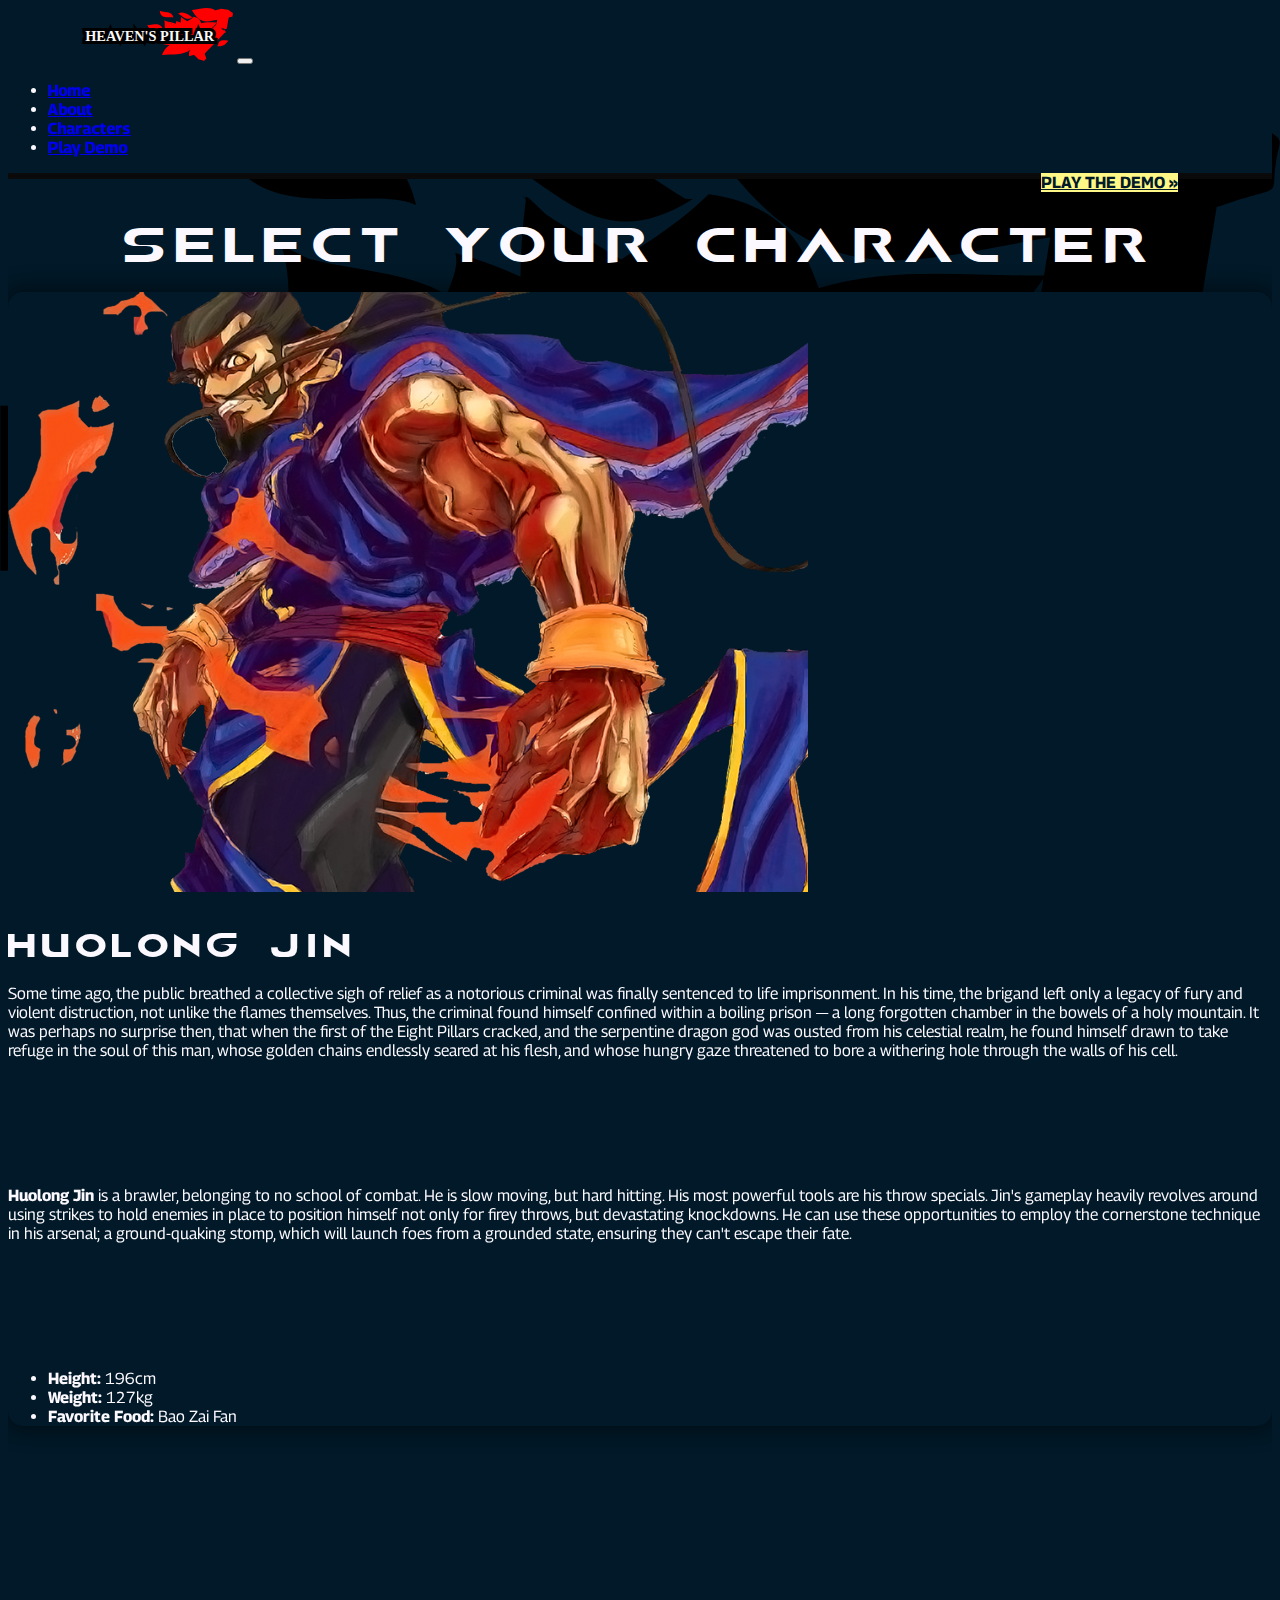
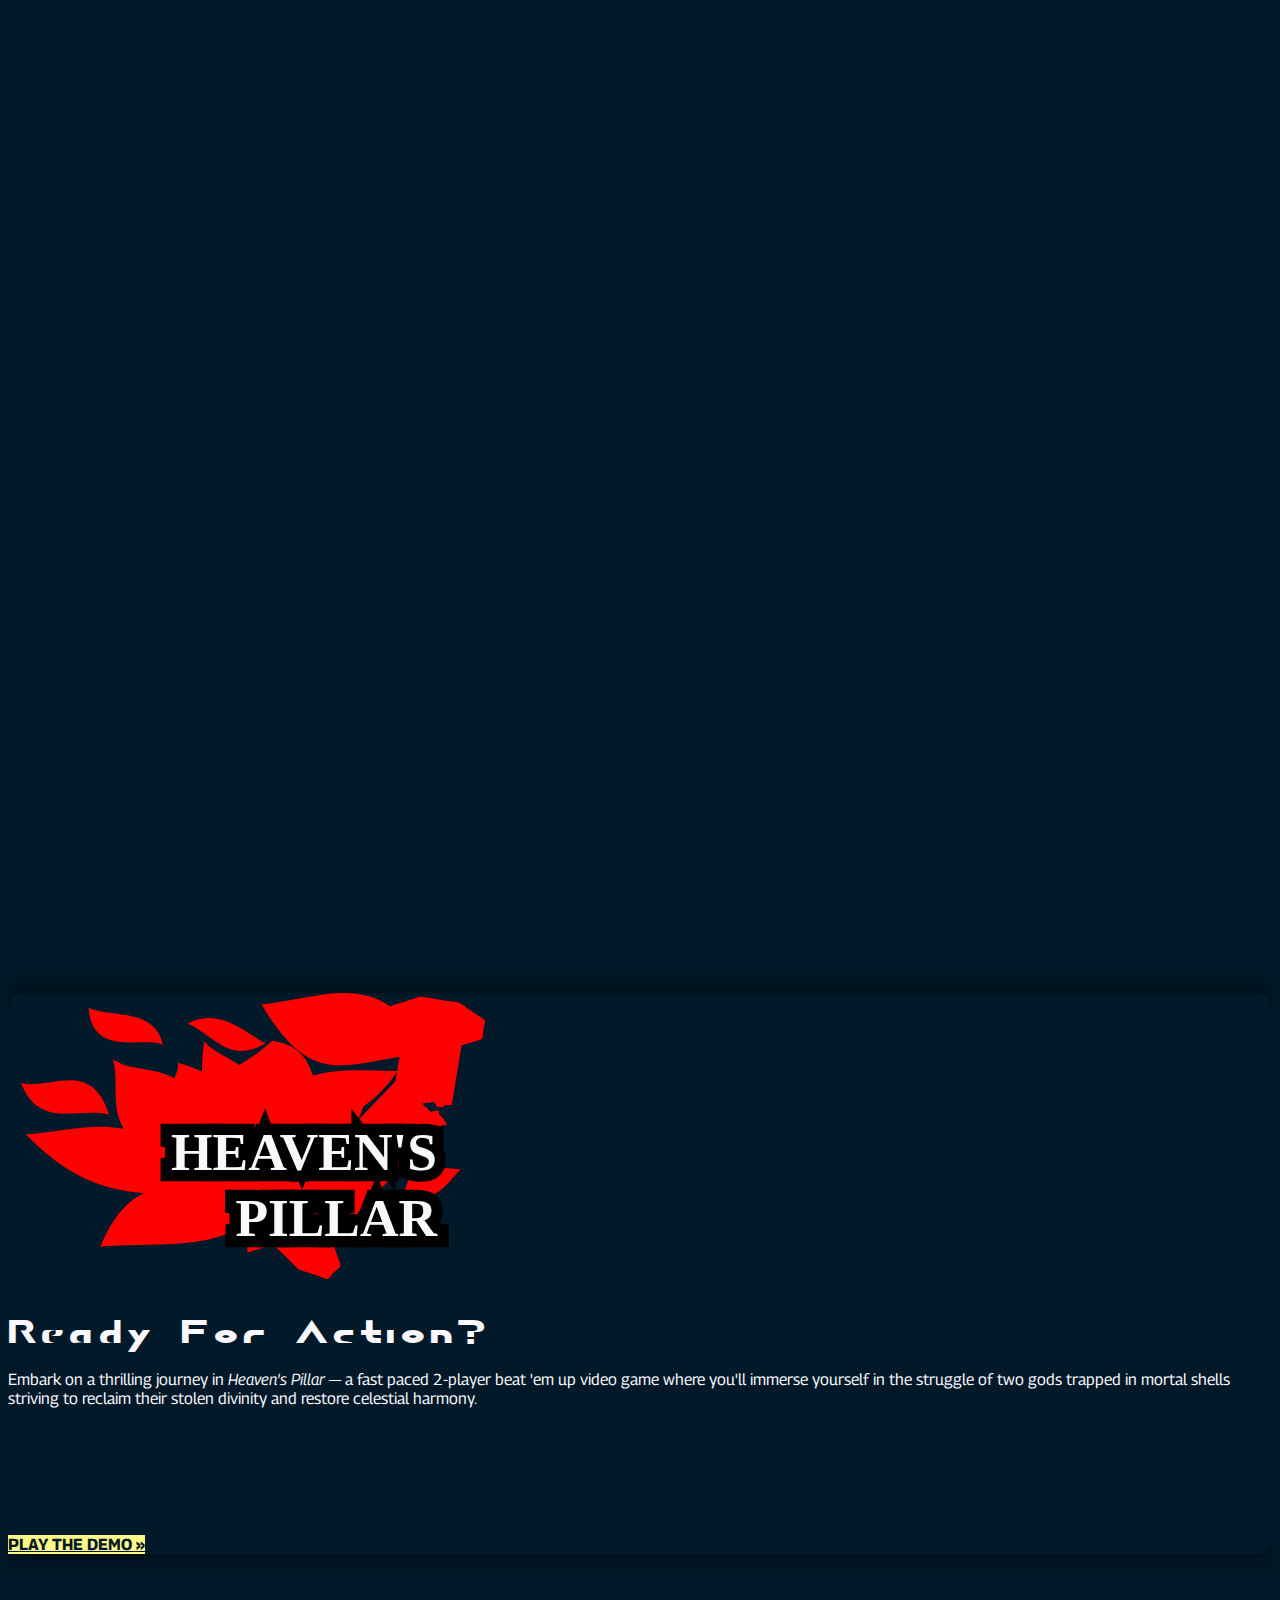
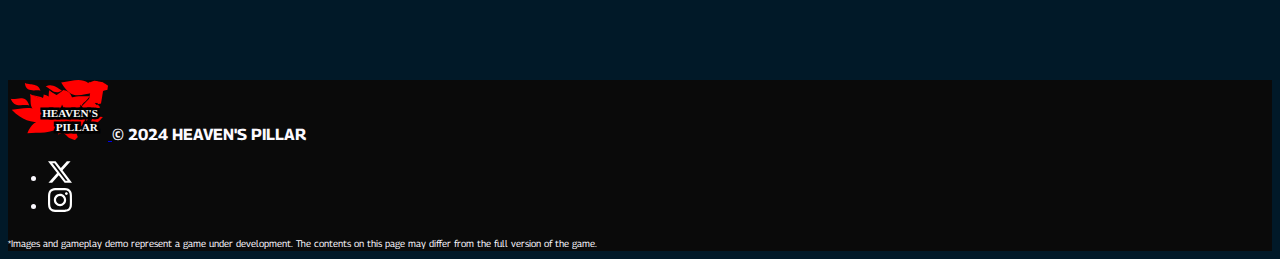
==== characters.html @ 4d396dc2 "aos fix" ====
<!doctype html>
<html lang="en">

<head>
    <meta charset="utf-8">
    <meta name="viewport" content="width=device-width, initial-scale=1">
    <meta name="description" content="">
    <title>CHARACTERS · HEAVEN'S PILLAR</title>
    <link rel="apple-touch-icon" sizes="180x180" href="/apple-touch-icon.png">
    <link rel="icon" type="image/png" sizes="32x32" href="/favicon-32x32.png">
    <link rel="icon" type="image/png" sizes="16x16" href="/favicon-16x16.png">
    <link rel="manifest" href="/site.webmanifest">
    <link rel="mask-icon" href="/safari-pinned-tab.svg" color="#5bbad5">
    <meta name="msapplication-TileColor" content="#da532c">
    <meta name="theme-color" content="#ffffff">
    <!-- Bootstrap core CSS -->
    <link href="https://cdn.jsdelivr.net/npm/bootstrap@5.3.2/dist/css/bootstrap.min.css" rel="stylesheet" integrity="sha384-T3c6CoIi6uLrA9TneNEoa7RxnatzjcDSCmG1MXxSR1GAsXEV/Dwwykc2MPK8M2HN" crossorigin="anonymous">
    <link href="https://unpkg.com/aos@2.3.1/dist/aos.css" rel="stylesheet">
    <!-- Site CSS -->
    <link href="./files/css/main.css" rel="stylesheet">
</head>

<body>
  <nav class="navbar navbar-expand-lg navbar-dark blue sticky-top">
    <div class="container-fluid container">
      <a class="navbar-brand" href="/"><img src="./files/images/logo-horz.svg" alt="heavens pillar game" width="225" height="auto"></a>
      <button class="navbar-toggler" type="button" data-bs-toggle="collapse" data-bs-target="#navbarText" aria-controls="navbarText" aria-expanded="false" aria-label="Toggle navigation">
        <span class="navbar-toggler-icon"></span>
      </button>
      <div class="collapse navbar-collapse" id="navbarText">
        <ul class="navbar-nav me-5 mb-2 mb-lg-0">
          <li class="nav-item mx-3">
            <a class="nav-link bold" href="/">Home</a>
          </li>
          <li class="nav-item mx-3">
            <a class="nav-link bold" href="#abt">About</a>
          </li>
          <li class="nav-item mx-3">
            <a class="nav-link bold" href="/characters">Characters</a>
          </li>
          <li class="nav-item mx-3 d-lg-none">
            <a class="nav-link bold" href="/play">Play Demo</a>
          </li>
        </ul>
        <span class="top-btn d-none d-lg-block">
            <a class="btn btn-yellow btn-lg bold" href="/play">PLAY THE DEMO&nbsp;&#187;</a>
          </span>
      </div>
    </div>
  </nav>
    <main>
        <section class="py-5">
          <h1 class="mb-5 mt-5 text-center p-4">SELECT YOUR CHARACTER</h1>
            <div class="container px-5">
                <div class="row d-flex justify-content-between">
                    <div class="col-12 col-md-5 p-0 blue border-rounded mb-5 shd" data-aos="fade-right">
                    <img src="./files/images/jin-portrait.png" alt="character art of jin, a playable character in heaven's pillar">
                    <div class="p-5 pt-3">
                    <h2 class="mt-5">HUOLONG JIN</h2>
                    <p>Some time ago, the public breathed a collective sigh of relief as a notorious criminal was finally sentenced to life imprisonment. In his time, the brigand left only a legacy of fury and violent distruction, not unlike the flames themselves. Thus, the criminal found himself confined within a boiling prison&nbsp;&mdash; a long forgotten chamber in the bowels of a holy mountain. It was perhaps no surprise then, that when the first of the Eight Pillars cracked, and the serpentine dragon god was ousted from his celestial realm, he found himself drawn to take refuge in the soul of this man, whose golden chains endlessly seared at his flesh, and whose hungry gaze threatened to bore a withering hole through the walls of his cell.</p>
                    <p><strong>Huolong Jin</strong> is a brawler, belonging to no school of combat. He is slow moving, but hard hitting. His most powerful tools are his throw specials. Jin's gameplay heavily revolves around using strikes to hold enemies in place to position himself not only for firey throws, but devastating knockdowns. He can use these opportunities to employ the cornerstone technique in his arsenal; a ground-quaking stomp, which will launch foes from a grounded state, ensuring they can't escape their fate.</p>
                    <ul>
                    <li><strong>Height:</strong> 196cm</li>
                    <li><strong>Weight:</strong> 127kg</li>
                    <li><strong>Favorite Food:</strong> Bao Zai Fan</li>
                    </ul>
                </div>
                </div>
                    <div class="col-12 col-md-5 p-0 blue border-rounded mb-5 shd" data-aos="fade-left">
                    <img src="./files/images/lin-portrait.png" alt="character art of lin, a playable character in heaven's pillar">
                    <div class="p-5 pt-3">
                    <h2 class="mt-5">MEIHUA LIN</h2>
                    <p>At the secluded peak of a holy mountain, lies a hidden monastery where dozens of devotees tirelessly cultivate their bodies and spirits to perfection. One lonely monk however, who despite her tremendous effort, was unable to command herself with the same precision as her peers. She instead redoubled her efforts into meditation, seeking enlightenment. It was by coincidence, or perhaps fate, that the young woman was meditating in the the mountain's waterfall basin when the first of the Eight Pillars began to split&nbsp;&mdash; sending the fair goddess of creation and guardian of humanity plummeting from her heavenly palace. Magnetized to the woman's abundance of spirit, the goddess took shelter in the gentle soul of the monk.</p>
                    <p><strong>Meihua Lin</strong> is a practicioner of a mysterious and eclectic art known as the <em>Blossoming Fist</em>. The school blends gentle and passive stopping techniques with harsh "sure-killing" arts, creating a dichotomy fitting of it's floral namesake. Lin's gameplay centers primarily using her walk speed to close in for a flurry of low-damage, but rapid strikes that lead her into an easily executed "tieshankao" that sends enemies sky-high. Lin then transitions to powerful and intricate juggle sequences to finish her foes.</p>
                    <ul>
                      <li><strong>Height:</strong> 167cm</li>
                      <li><strong>Weight:</strong> 58kg</li>
                      <li><strong>Favorite Food:</strong> Yang Zhi Gan Lu</li>
                      </ul>
                </div>
                </div>
                </div>
            </div>
        </section>
        <section>
          <div class="container">
          <div class="row blue border-rounded mb-5 shd">
            <div class="col-12 col-sm-4 p-0">
                <img src="./files/images/logo-color.svg" class="border-rounded pt-5 px-3 mb-5" alt="heavens pillar game">
            </div>
            <div class="col-12 col-sm-8 px-5">
            <h2 class="mt-5">Ready For Action?</h2>
            <p class="lead mb-4">Embark on a thrilling journey in <em>Heaven's Pillar</em>&nbsp;&mdash; a fast paced 2-player beat&nbsp;'em&nbsp;up video game where you'll immerse yourself in the struggle of two gods trapped in mortal shells striving to reclaim their stolen divinity and restore celestial harmony.</p>
            <p class="mb-4"><a class="btn btn-yellow btn-lg bold" href="/play">PLAY THE DEMO&nbsp;&#187;</a></p>
        </div>
        </div>
      </div>
        </section>
    </main>
        <footer class="d-flex flex-wrap py-3 mt-4 black">
            <div class="container">
                <div class="row justify-content-between align-items-center">
          <div class="col-md-6 d-flex">
            <a href="index.html" class="mb-3 me-3 mb-md-0 text-white bold text-decoration-none lh-1">
              <img src="./files/images/logo-color.svg" width="100" height="auto" alt="heaven's pillar"/>
            </a>
            <span class="mt-3 mb-md-0 text-white bold">© 2024 HEAVEN'S PILLAR</span>
          </div>
          <ul class="nav col-md-4 justify-content-end list-unstyled d-flex">
            <li class="ms-4"><a class="text-white bold" href="https://twitter.com/heavenpillardev"><img src="./files/images/x-social-media-white-icon.svg" width="24" height="24"/></a></li>
            <li class="ms-4"><a class="text-white bold" href="#"><img src="./files/images/instagram-white-icon.svg" width="24" height="24"/></a></li>
          </ul>
        </div>
        <div class="row justify-content-center align-items-center">
        <small class="text-white text-center">*Images and gameplay demo represent a game under development. The contents on this page may differ from the full version of the game.</small>
        </div>
        </div>
        </footer>
    <script src="https://cdn.jsdelivr.net/npm/bootstrap@5.3.2/dist/js/bootstrap.bundle.min.js" integrity="sha384-C6RzsynM9kWDrMNeT87bh95OGNyZPhcTNXj1NW7RuBCsyN/o0jlpcV8Qyq46cDfL" crossorigin="anonymous"></script>
    <script src="https://unpkg.com/aos@2.3.1/dist/aos.js"></script>
    <script>
        AOS.init();
      </script>
</body>

</html>
---- files/css/main.css ----
@import url('https://fonts.googleapis.com/css2?family=Georama:ital,wght@0,100..900;1,100..900&display=swap');
@font-face {
    font-family: 'airborne_gpbold';
    src: url('../fonts/airborne_gp-webfont.woff2') format('woff2'),
         url('../fonts/airborne_gp-webfont.woff') format('woff');
    font-weight: normal;
    font-style: normal;

}
:root
{
    --blue: #011928;
    --yellow: #fff786;
    --white: #fbf9ff;
    --black: #0a0a0a;
}

body
{
    background-color: var(--blue);
    color: var(--white);
    font-family: "Georama", sans-serif;
    font-optical-sizing: auto;
    font-weight: normal;
    font-style: normal;
    overflow-x: hidden;
    background-image: url("../images/logo-black-ko.svg");
    background-size: contain;
    background-attachment: fixed;
    background-repeat:no-repeat;
    background-position: center center;
    max-width: 100%;
    overflow-x: hidden;
}
main{    
  max-width: 100%;
  overflow-x: hidden;}
img{max-width: 100%;}
h1, h2, h3, h4{
font-family: 'airborne_gpbold';
font-weight: bolder;
font-size: 1.1em;
}
h1{font-size: 3em; margin-bottom: 12px;}
h2{font-size: 2em; margin-bottom: 12px;}
h3{font-size: 1.5em; margin-bottom: 12px;}
small, .small{font-size: .6em !important;}
.hero{width: 100%;
max-width: 100%;
position: relative;
min-height: max-content;
border-bottom: 10px var(--black) solid;
background: var(--blue);
}
p{margin-bottom: 10%;}
.blue{background-color: var(--blue);}
.yellow{background-color: var(--yellow);}
.white{background-color: var(--white);}
.black{background-color: var(--black);}

.txt-blue{color: var(--blue);}
.txt-yellow{color: var(--yellow);}
.txt-white{color: var(--white);}

.text-center{text-align: center;}

.btn-yellow{background-color: var(--yellow); color: var(--blue);}
.btn-yellow:hover{background-color: var(--white) !important; color: var(--blue) !important; }

.hp-logo{filter:drop-shadow(rgba(26, 26, 26,0.5) 0.5rem 0.5rem 5px);}

.top-btn{position: absolute;
right: 8%;}

.bold{font-weight: bold;}

.border-rounded{border-radius: 15px;}

.shd{box-shadow: 0px 0px 20px 6px #0000006e;}

.agp{font-family: 'airborne_gpbold';}

.video-container {
    position: relative;
}

.video-container video {
    filter: blur(3px);
    opacity: 0.4;
  width: 100%;
  height: 100%;
  position: absolute;
  object-fit: cover;
  z-index: 0;
  padding: 0;
}

.navbar{border-bottom: 6px var(--black) solid;}

/* Just styling the content of the div, the *magic* in the previous rules */
.video-container .caption {
  z-index: 1;
  position: relative;
}

.overlay {
    position: absolute;
    z-index: 2;
    background: #4d4d4d;
    opacity: 0.5;
  }
@media screen and (max-width: 525px) {
h1{font-size: 2em; margin-bottom: 12px;}
h2{font-size: 1.3em; margin-bottom: 12px;}
h3{font-size: 1.1em; margin-bottom: 12px;}
h4{font-size: 1em; margin-bottom: 12px;}
}
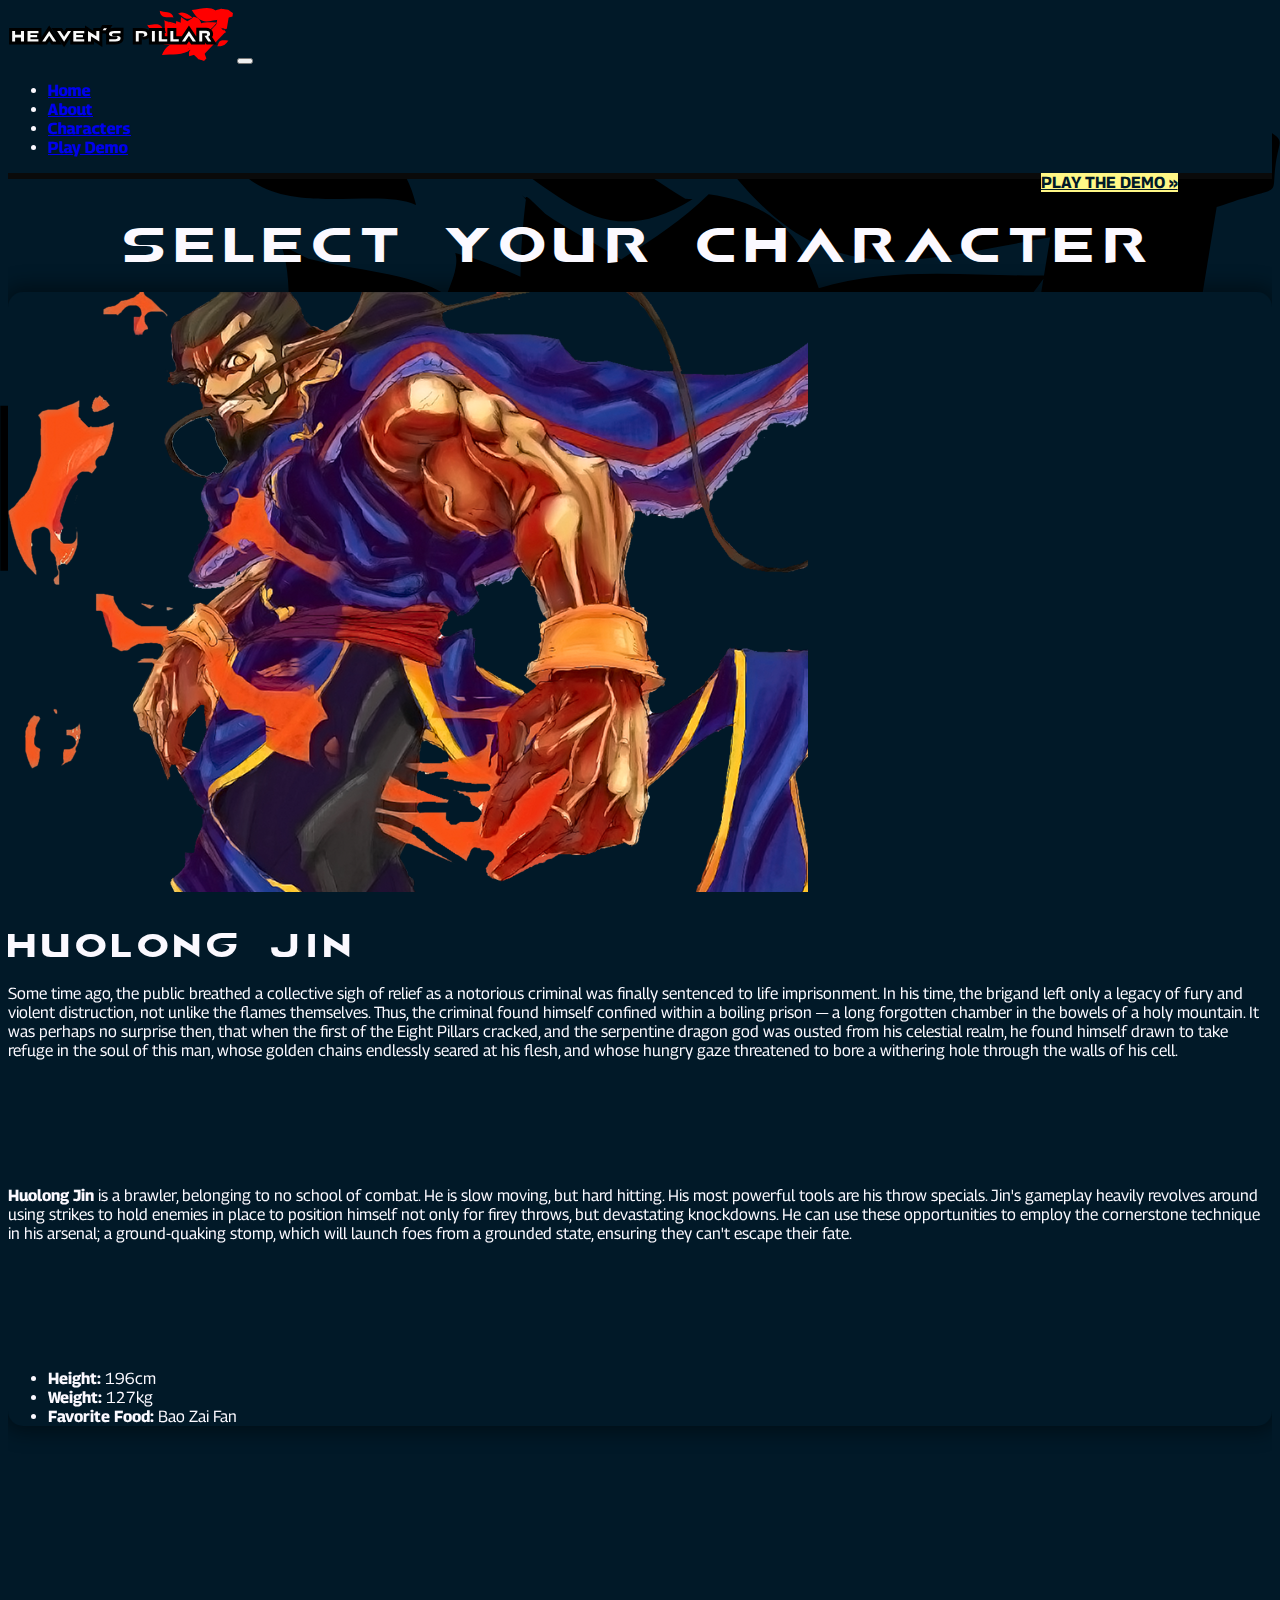
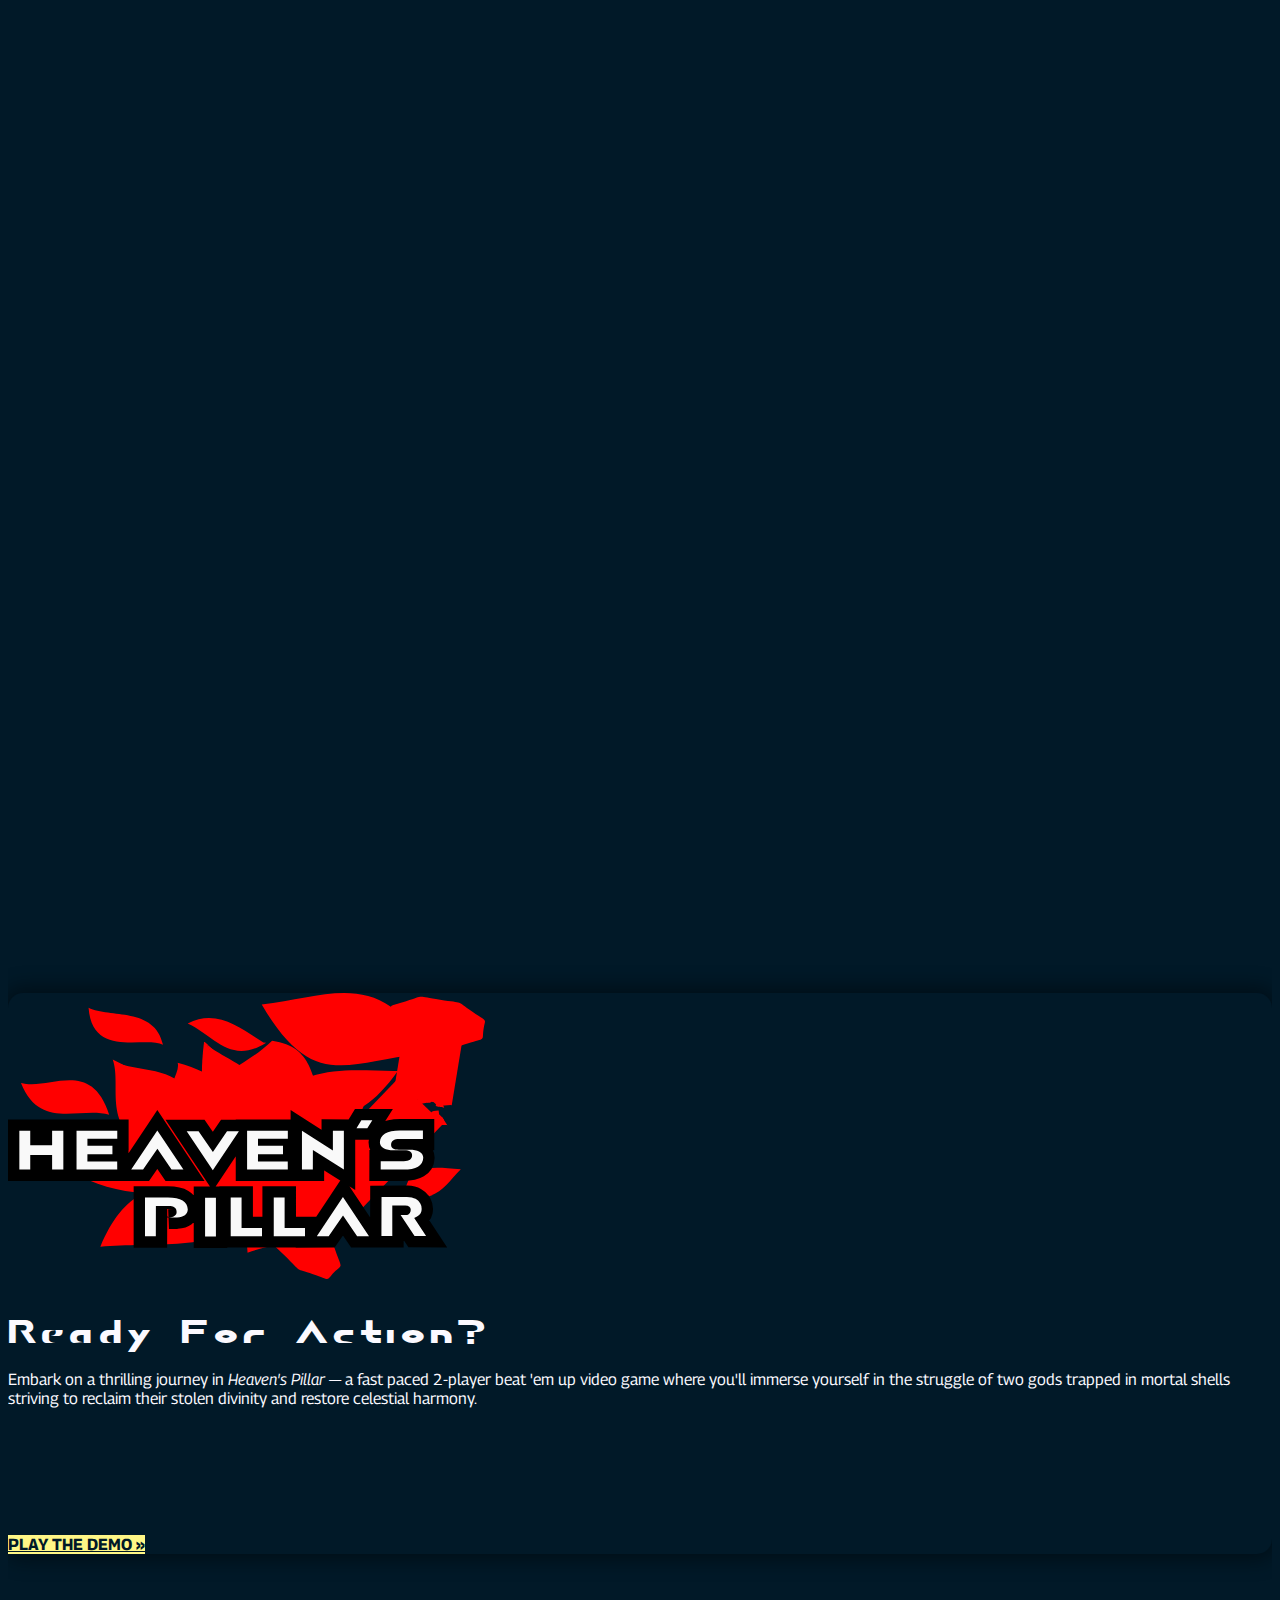
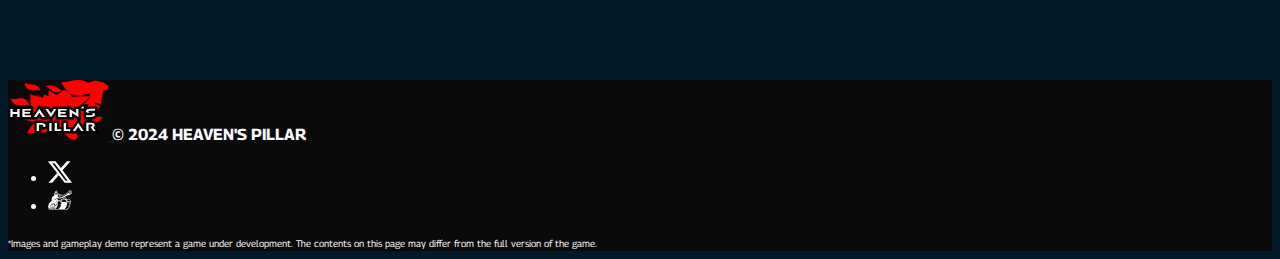
==== commit 8925b66a: "swap ig logo with ng" ====
--- a/characters.html
+++ b/characters.html
@@ -4,11 +4,12 @@
 <head>
     <meta charset="utf-8">
     <meta name="viewport" content="width=device-width, initial-scale=1">
-    <meta name="description" content="">
+    <meta name="description" content="Learn about the unique traits and abilities of Heaven's Pillar's two playable characters. Dive deeper into their stories and gameplay mechanics here.">
     <title>CHARACTERS · HEAVEN'S PILLAR</title>
     <link rel="apple-touch-icon" sizes="180x180" href="/apple-touch-icon.png">
     <link rel="icon" type="image/png" sizes="32x32" href="/favicon-32x32.png">
     <link rel="icon" type="image/png" sizes="16x16" href="/favicon-16x16.png">
+    <link rel="icon" type="image/x-icon" href="/favicon.ico">
     <link rel="manifest" href="/site.webmanifest">
     <link rel="mask-icon" href="/safari-pinned-tab.svg" color="#5bbad5">
     <meta name="msapplication-TileColor" content="#da532c">
@@ -23,7 +24,7 @@
 <body>
   <nav class="navbar navbar-expand-lg navbar-dark blue sticky-top">
     <div class="container-fluid container">
-      <a class="navbar-brand" href="/"><img src="./files/images/logo-horz.svg" alt="heavens pillar game" width="225" height="auto"></a>
+      <a class="navbar-brand" href="/"><img src="./files/images/logo-horz.svg" alt="heavens pillar game" width="225" height="auto" class="agp"></a>
       <button class="navbar-toggler" type="button" data-bs-toggle="collapse" data-bs-target="#navbarText" aria-controls="navbarText" aria-expanded="false" aria-label="Toggle navigation">
         <span class="navbar-toggler-icon"></span>
       </button>
@@ -33,7 +34,7 @@
             <a class="nav-link bold" href="/">Home</a>
           </li>
           <li class="nav-item mx-3">
-            <a class="nav-link bold" href="#abt">About</a>
+            <a class="nav-link bold" href="/#abt">About</a>
           </li>
           <li class="nav-item mx-3">
             <a class="nav-link bold" href="/characters">Characters</a>
@@ -86,7 +87,7 @@
           <div class="container">
           <div class="row blue border-rounded mb-5 shd">
             <div class="col-12 col-sm-4 p-0">
-                <img src="./files/images/logo-color.svg" class="border-rounded pt-5 px-3 mb-5" alt="heavens pillar game">
+                <img src="./files/images/logo-color.svg" class="border-rounded pt-5 px-3 mb-5" alt="heavens pillar game" class="agp">
             </div>
             <div class="col-12 col-sm-8 px-5">
             <h2 class="mt-5">Ready For Action?</h2>
@@ -97,25 +98,25 @@
       </div>
         </section>
     </main>
-        <footer class="d-flex flex-wrap py-3 mt-4 black">
-            <div class="container">
-                <div class="row justify-content-between align-items-center">
-          <div class="col-md-6 d-flex">
-            <a href="index.html" class="mb-3 me-3 mb-md-0 text-white bold text-decoration-none lh-1">
-              <img src="./files/images/logo-color.svg" width="100" height="auto" alt="heaven's pillar"/>
-            </a>
-            <span class="mt-3 mb-md-0 text-white bold">© 2024 HEAVEN'S PILLAR</span>
-          </div>
-          <ul class="nav col-md-4 justify-content-end list-unstyled d-flex">
-            <li class="ms-4"><a class="text-white bold" href="https://twitter.com/heavenpillardev"><img src="./files/images/x-social-media-white-icon.svg" width="24" height="24"/></a></li>
-            <li class="ms-4"><a class="text-white bold" href="#"><img src="./files/images/instagram-white-icon.svg" width="24" height="24"/></a></li>
-          </ul>
-        </div>
-        <div class="row justify-content-center align-items-center">
-        <small class="text-white text-center">*Images and gameplay demo represent a game under development. The contents on this page may differ from the full version of the game.</small>
-        </div>
-        </div>
-        </footer>
+    <footer class="d-flex flex-wrap py-3 mt-4 black">
+      <div class="container">
+          <div class="row justify-content-between align-items-center mb-4">
+    <div class="col-12 col-md-10 d-flex">
+      <a href="index.html" class="mb-3 me-3 mb-md-0 text-white bold text-decoration-none lh-1">
+        <img src="./files/images/logo-color.svg" width="100" height="auto" alt="heavens pillar demo" class="agp"/>
+      </a>
+      <span class="mt-3 mb-md-0 text-white bold">© 2024 HEAVEN'S PILLAR</span>
+    </div>
+    <ul class="nav col-12 col-md-2 justify-content-center d-flex">
+      <li class="ms-4"><a class="text-white bold" href="https://twitter.com/heavenpillardev"><img src="./files/images/x-social-media-white-icon.svg" width="24" height="24"/></a></li>
+      <li class="ms-4"><a class="text-white bold" href="https://www.newgrounds.com/portal/view/926458"><img src="./files/images/ng-white-icon.svg" width="24" height="24"/></a></li>
+    </ul>
+  </div>
+  <div class="row justify-content-center align-items-center">
+  <small class="text-white text-center">*Images and gameplay demo represent a game under development. The contents on this page may differ from the full version of the game.</small>
+  </div>
+  </div>
+  </footer>
     <script src="https://cdn.jsdelivr.net/npm/bootstrap@5.3.2/dist/js/bootstrap.bundle.min.js" integrity="sha384-C6RzsynM9kWDrMNeT87bh95OGNyZPhcTNXj1NW7RuBCsyN/o0jlpcV8Qyq46cDfL" crossorigin="anonymous"></script>
     <script src="https://unpkg.com/aos@2.3.1/dist/aos.js"></script>
     <script>
@@ -123,4 +124,4 @@
       </script>
 </body>
 
-</html>+</html>
--- a/files/css/main.css
+++ b/files/css/main.css
@@ -78,7 +78,7 @@
 
 .shd{box-shadow: 0px 0px 20px 6px #0000006e;}
 
-.agp{font-family: 'airborne_gpbold';}
+.agp{font-family: 'airborne_gpbold' !important;}
 
 .video-container {
     position: relative;
